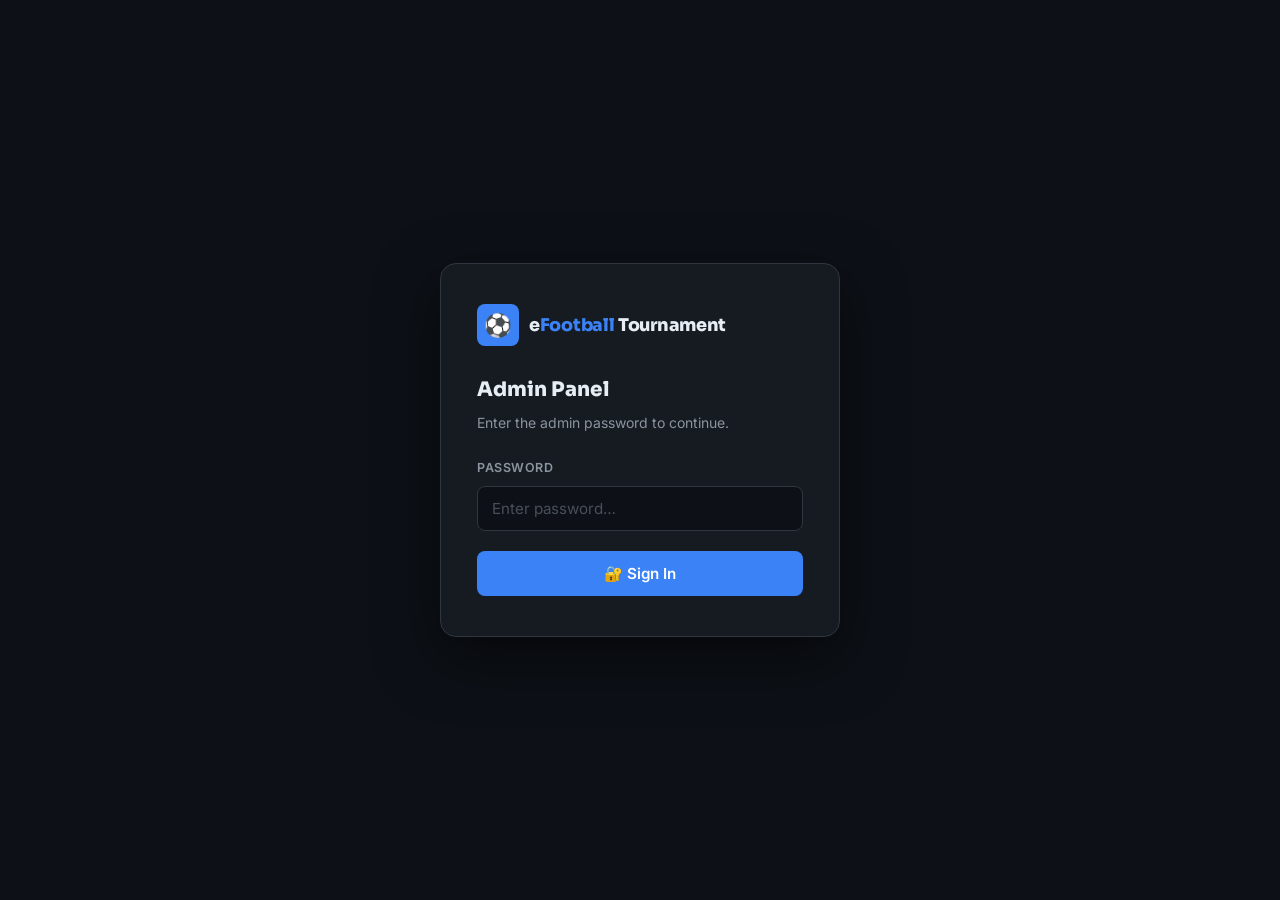
==== admin.htm @ eaf58ce0 "Rename admin.html to admin.htm" ====
<!DOCTYPE html>
<html lang="en">
<head>
<meta charset="UTF-8">
<meta name="viewport" content="width=device-width, initial-scale=1.0">
<title>eFootball Tournament — Admin Panel</title>
<link href="https://fonts.googleapis.com/css2?family=Inter:wght@400;500;600;700&family=Sora:wght@600;700;800&display=swap" rel="stylesheet">
<link rel="stylesheet" href="shared.css">
<link rel="stylesheet" href="admin.css">
</head>
<body>

<!-- LOGIN OVERLAY -->
<div id="loginOverlay">
  <div class="login-box">
    <div class="login-logo">
      <div class="logo-ico">⚽</div>
      <div class="logo-txt">e<span>Football</span> Tournament</div>
    </div>
    <h2>Admin Panel</h2>
    <p>Enter the admin password to continue.</p>
    <div class="login-field">
      <label for="loginPassword">Password</label>
      <input type="password" id="loginPassword" placeholder="Enter password…" autocomplete="current-password">
    </div>
    <div class="login-error" id="loginError">Incorrect password. Please try again.</div>
    <button class="btn btn-blue btn-login" onclick="doLogin()">🔐 Sign In</button>
  </div>
</div>

<header>
  <div class="hdr">
    <div class="logo">
      <div class="logo-ico">⚽</div>
      <div class="logo-txt">e<span>Football</span> Tournament</div>
    </div>
    <span class="badge">⚙ Admin Panel</span>
  </div>
</header>

<main>
  <!-- DRAFT RESTORED BANNER -->
  <div class="draft-banner hidden" id="draftBanner">
    <span>💾 Session restored — your players, fixtures and scores are saved automatically.</span>
    <button class="draft-clear" onclick="clearDraft()">🗑 Start Fresh</button>
  </div>

  <!-- AUTOSAVE INDICATOR -->
  <div id="saveIndicator">✓ Saved</div>

  <div class="pg-hdr">
    <h1>Tournament Manager</h1>
    <p>Follow the steps below — add players, generate fixtures, enter results, then publish the league table.</p>
  </div>

  <!-- STEP 1 -->
  <div class="card">
    <div class="card-head">
      <div class="step-n" id="sn1">1</div>
      <div class="head-info">
        <h2>Player Roster</h2>
        <p>Paste one player name per line (20 names recommended)</p>
      </div>
      <div class="head-right">
        <span class="tag tg-blue hidden" id="playerTag"></span>
      </div>
    </div>
    <div class="card-body">
      <label class="field-lbl">Player Names</label>
      <textarea id="playerInput" rows="10"
        placeholder="Jahim&#10;King&#10;Shadow&#10;Alex&#10;Jordan&#10;...one name per line"></textarea>
      <div class="act-row">
        <button class="btn btn-blue" onclick="generateFixtures()">⚡ Generate Fixtures</button>
      </div>
    </div>
  </div>

  <!-- STEP 2 -->
  <div class="card hidden" id="fixturesSection">
    <div class="card-head">
      <div class="step-n">2</div>
      <div class="head-info">
        <h2>Generated Fixtures</h2>
        <p>Home &amp; away — every player meets every other player twice</p>
      </div>
      <div class="head-right">
        <span class="tag tg-blue" id="fixtureCount"></span>
      </div>
    </div>
    <div class="card-body">
      <div id="fixturesContainer"></div>
    </div>
  </div>

  <!-- STEP 3 -->
  <div class="card hidden" id="resultsSection">
    <div class="card-head">
      <div class="step-n">3</div>
      <div class="head-info">
        <h2>Enter Match Results</h2>
        <p>Fill in scores for completed matches, then click Calculate</p>
      </div>
    </div>
    <div class="card-body">
      <div class="info-box">
        <span class="ico">💡</span>
        <span>Type the home and away goals for each match. You can leave unplayed matches blank — only filled results count toward the table. Click <strong>Calculate Standings</strong> to refresh the table at any time.</span>
      </div>
      <div class="tbl-wrap">
        <table class="rtable">
          <thead>
            <tr>
              <th style="width:36px">#</th>
              <th>Home Player</th>
              <th class="c" style="width:58px">HG</th>
              <th class="c" style="width:20px"></th>
              <th class="c" style="width:58px">AG</th>
              <th>Away Player</th>
              <th style="width:110px">Result</th>
            </tr>
          </thead>
          <tbody id="resultsBody"></tbody>
        </table>
      </div>
      <div class="act-row">
        <button class="btn btn-amber" onclick="calculateStandings()">📊 Calculate Standings</button>
      </div>
    </div>
  </div>

  <!-- STEP 4 -->
  <div class="card hidden" id="standingsSection">
    <div class="card-head">
      <div class="step-n">4</div>
      <div class="head-info">
        <h2>League Table</h2>
        <p>Sorted by points → goal difference → goals scored</p>
      </div>
      <div class="head-right">
        <span class="tag tg-green hidden" id="matchesPlayed"></span>
      </div>
    </div>
    <div class="card-body">
      <div class="tbl-wrap">
        <div id="standingsContainer"></div>
      </div>
      <div class="act-row">
        <button class="btn btn-green" onclick="publishData()">🚀 Publish to Public View</button>
      </div>
      <div class="pub-box" id="publishBox">
        <span>✅</span>
        <p>Published! Players can view standings at <a href="index.html" target="_blank">index.html →</a></p>
      </div>
    </div>
  </div>

</main>

<script src="admin.js"></script>
</body>
</html>
---- shared.css ----
*,*::before,*::after{margin:0;padding:0;box-sizing:border-box}
:root{
  --bg:#0d1117;--card:#161b22;--card2:#1c2330;
  --border:#30363d;--border-s:#21262d;
  --accent:#3b82f6;--accent-d:#2563eb;
  --green:#22c55e;--red:#ef4444;--amber:#f59e0b;--orange:#f97316;
  --text:#e6edf3;--muted:#8b949e;--dim:#484f58;
  --r:10px;
}
html{font-size:16px}
body{background:var(--bg);color:var(--text);font-family:'Inter',sans-serif;line-height:1.6;min-height:100vh}

/* HEADER */
header{background:var(--card);border-bottom:1px solid var(--border);position:sticky;top:0;z-index:100}
.hdr{max-width:960px;margin:0 auto;padding:0 24px;height:64px;display:flex;align-items:center;justify-content:space-between}
.logo{display:flex;align-items:center;gap:10px}
.logo-ico{width:36px;height:36px;background:var(--accent);border-radius:8px;display:flex;align-items:center;justify-content:center;font-size:1.2rem;flex-shrink:0}
.logo-txt{font-family:'Sora',sans-serif;font-weight:800;font-size:1.05rem;letter-spacing:-.3px}
.logo-txt span{color:var(--accent)}

/* TAG / BADGE */
.badge{padding:5px 12px;border-radius:20px;font-size:.72rem;font-weight:600;background:rgba(249,115,22,.12);color:var(--orange);border:1px solid rgba(249,115,22,.25)}
.tag{display:inline-flex;align-items:center;gap:4px;padding:3px 10px;border-radius:20px;font-size:.72rem;font-weight:600}
.tg-blue{background:rgba(59,130,246,.12);color:var(--accent);border:1px solid rgba(59,130,246,.25)}
.tg-green{background:rgba(34,197,94,.1);color:var(--green);border:1px solid rgba(34,197,94,.25)}
.tg-orange{background:rgba(249,115,22,.1);color:var(--orange);border:1px solid rgba(249,115,22,.25)}
.tg-amber{background:rgba(245,158,11,.1);color:var(--amber);border:1px solid rgba(245,158,11,.25)}

/* CARD */
.card{background:var(--card);border:1px solid var(--border);border-radius:var(--r);margin-bottom:20px;overflow:hidden;box-shadow:0 4px 24px rgba(0,0,0,.35)}
.card-head{display:flex;align-items:center;gap:14px;padding:18px 24px;border-bottom:1px solid var(--border-s);background:var(--card2)}
.card-title{font-family:'Sora',sans-serif;font-size:.95rem;font-weight:700;letter-spacing:-.2px}
.card-right{margin-left:auto}
.card-body{padding:24px}

/* STANDINGS TABLE */
table.stable{width:100%;border-collapse:collapse;font-size:.875rem}
table.stable thead th{padding:10px 12px;text-align:center;font-size:.72rem;font-weight:700;text-transform:uppercase;letter-spacing:.5px;color:var(--muted);border-bottom:1px solid var(--border);background:var(--card2);white-space:nowrap}
table.stable thead th.tl{text-align:left}
table.stable tbody td{padding:11px 12px;text-align:center;border-bottom:1px solid var(--border-s)}
table.stable tbody td.tl{text-align:left}
table.stable tbody tr:last-child td{border-bottom:none}
table.stable tbody tr:hover td{background:rgba(255,255,255,.025)}
.pts{font-family:'Sora',sans-serif;font-weight:800;font-size:1rem !important;color:var(--accent)}
.gdp{color:var(--green);font-weight:600}
.gdn{color:var(--red);font-weight:600}
.pname{font-weight:600;font-size:.9rem !important}
.form-c{font-size:.88rem;letter-spacing:2px}

/* FIXTURE CARDS */
.leg-banner{display:flex;align-items:center;gap:10px;padding:10px 14px;border-radius:8px;margin:0 0 12px;font-size:.82rem;font-weight:600}
.lb1{background:rgba(59,130,246,.08);border:1px solid rgba(59,130,246,.2);color:var(--accent)}
.lb2{background:rgba(249,115,22,.08);border:1px solid rgba(249,115,22,.2);color:var(--orange)}
.rl{font-size:.72rem;font-weight:700;text-transform:uppercase;letter-spacing:.8px;color:var(--dim);margin:14px 0 8px;display:flex;align-items:center;gap:8px}
.rl::after{content:'';flex:1;height:1px;background:var(--border-s)}
.fx-grid{display:grid;grid-template-columns:repeat(auto-fill,minmax(255px,1fr));gap:8px}
.fx-card{background:var(--bg);border:1px solid var(--border-s);border-radius:8px;padding:10px 14px;display:flex;flex-direction:column;gap:8px;transition:border-color .15s}
.fx-card:hover{border-color:var(--border)}
.fx-ltag{font-size:.65rem;font-weight:700;text-transform:uppercase;letter-spacing:.4px;padding:2px 7px;border-radius:4px;display:inline-block;width:fit-content}
.fx-ltag.home{background:rgba(59,130,246,.12);color:var(--accent)}
.fx-ltag.away{background:rgba(249,115,22,.1);color:var(--orange)}
.fx-match{display:flex;align-items:center;gap:8px}
.fx-p{flex:1;font-size:.875rem;font-weight:600;white-space:nowrap;overflow:hidden;text-overflow:ellipsis}
.fx-p.r{text-align:right}
.fx-vs{font-size:.65rem;font-weight:700;color:var(--dim);background:var(--card2);padding:3px 7px;border-radius:4px;flex-shrink:0}
.fx-score{font-family:'Sora',sans-serif;font-weight:800;font-size:.95rem;color:var(--text);background:var(--card2);padding:3px 10px;border-radius:4px;flex-shrink:0;min-width:56px;text-align:center}
.fx-card.played{border-color:rgba(59,130,246,.2)}
.fx-card.played.away-win{border-color:rgba(249,115,22,.2)}
.fx-card.played.draw{border-color:rgba(245,158,11,.2)}

/* TABLE WRAP */
.tbl-wrap{overflow-x:auto}

/* SCROLLBAR */
::-webkit-scrollbar{width:6px;height:6px}
::-webkit-scrollbar-track{background:var(--bg)}
::-webkit-scrollbar-thumb{background:var(--border);border-radius:4px}
::-webkit-scrollbar-thumb:hover{background:var(--muted)}

.hidden{display:none}
---- admin.css ----
/* MAIN */
main{max-width:960px;margin:0 auto;padding:36px 24px 80px}
.pg-hdr{margin-bottom:32px}
.pg-hdr h1{font-family:'Sora',sans-serif;font-size:1.6rem;font-weight:800;letter-spacing:-.5px;margin-bottom:6px}
.pg-hdr p{color:var(--muted);font-size:.92rem}

/* STEP CARDS */
.card-head{gap:14px;padding:18px 24px}
.step-n{width:28px;height:28px;border-radius:50%;background:var(--accent);color:#fff;font-size:.8rem;font-weight:700;display:flex;align-items:center;justify-content:center;flex-shrink:0}
.step-n.done{background:var(--green)}
.head-info h2{font-family:'Sora',sans-serif;font-size:.95rem;font-weight:700;letter-spacing:-.2px}
.head-info p{font-size:.78rem;color:var(--muted);margin-top:1px}
.head-right{margin-left:auto}

/* FIELD */
.field-lbl{display:block;font-size:.78rem;font-weight:600;color:var(--muted);text-transform:uppercase;letter-spacing:.5px;margin-bottom:8px}
textarea{width:100%;background:var(--bg);border:1px solid var(--border);border-radius:8px;color:var(--text);font-family:'Inter',sans-serif;font-size:.92rem;line-height:1.7;padding:14px 16px;resize:vertical;outline:none;transition:border-color .15s,box-shadow .15s}
textarea:focus{border-color:var(--accent);box-shadow:0 0 0 3px rgba(59,130,246,.15)}
textarea::placeholder{color:var(--dim)}

/* BUTTONS */
.btn{display:inline-flex;align-items:center;gap:7px;padding:10px 20px;border-radius:8px;font-family:'Inter',sans-serif;font-size:.875rem;font-weight:600;border:none;cursor:pointer;transition:all .15s}
.btn-blue{background:var(--accent);color:#fff}
.btn-blue:hover{background:var(--accent-d);transform:translateY(-1px);box-shadow:0 4px 12px rgba(59,130,246,.3)}
.btn-green{background:var(--green);color:#fff}
.btn-green:hover{background:#16a34a;transform:translateY(-1px);box-shadow:0 4px 12px rgba(34,197,94,.3)}
.btn-amber{background:var(--amber);color:#000}
.btn-amber:hover{background:#d97706;transform:translateY(-1px)}
.act-row{display:flex;align-items:center;gap:12px;flex-wrap:wrap;margin-top:20px}

/* INFO BOX */
.info-box{display:flex;gap:10px;background:rgba(59,130,246,.06);border:1px solid rgba(59,130,246,.2);border-radius:8px;padding:14px 16px;margin-bottom:20px;font-size:.85rem;color:var(--muted);line-height:1.5}
.info-box .ico{flex-shrink:0;margin-top:1px}

/* LEG BANNERS (admin view has margin override) */
.leg-banner:first-child{margin-top:0}
.leg-banner{margin:20px 0 12px}

/* RESULTS TABLE */
table.rtable{width:100%;border-collapse:collapse;font-size:.875rem}
table.rtable thead th{padding:10px 12px;text-align:left;font-size:.72rem;font-weight:700;text-transform:uppercase;letter-spacing:.5px;color:var(--muted);border-bottom:1px solid var(--border);background:var(--card2);white-space:nowrap}
table.rtable thead th.c{text-align:center}
table.rtable tbody td{padding:9px 12px;border-bottom:1px solid var(--border-s);vertical-align:middle}
table.rtable tbody tr:last-child td{border-bottom:none}
table.rtable tbody tr:hover td{background:rgba(255,255,255,.02)}
.rleg-row td{padding:12px 12px 6px !important;font-size:.72rem;font-weight:700;text-transform:uppercase;letter-spacing:.5px;border-bottom:1px solid var(--border) !important}
.score-in{width:52px;background:var(--bg);border:1px solid var(--border);border-radius:6px;color:var(--text);font-family:'Sora',sans-serif;font-size:1rem;font-weight:700;text-align:center;padding:6px 4px;outline:none;transition:border-color .15s,box-shadow .15s}
.score-in:focus{border-color:var(--accent);box-shadow:0 0 0 3px rgba(59,130,246,.15)}
.sc{color:var(--dim);font-weight:600;padding:0 6px}
.lbadge{display:inline-block;font-size:.62rem;font-weight:700;text-transform:uppercase;padding:1px 5px;border-radius:3px;margin-left:4px;vertical-align:middle}
.lbadge.h{background:rgba(59,130,246,.12);color:var(--accent)}
.lbadge.a{background:rgba(249,115,22,.1);color:var(--orange)}
.pname-s{font-weight:600;font-size:.92rem !important}

/* STANDINGS (admin) */
table.stable tbody tr:nth-child(1) td{background:rgba(59,130,246,.05)}
table.stable tbody tr:nth-child(1) td:first-child{color:var(--amber);font-weight:700}
table.stable tbody tr:nth-child(2) td:first-child{color:var(--muted);font-weight:700}
table.stable tbody tr:nth-child(3) td:first-child{color:#cd7f32;font-weight:700}

/* PUBLISH */
.pub-box{margin-top:16px;padding:14px 18px;background:rgba(34,197,94,.08);border:1px solid rgba(34,197,94,.25);border-radius:8px;display:none;align-items:center;gap:12px}
.pub-box.show{display:flex}
.pub-box p{font-size:.875rem;color:var(--green);font-weight:500}
.pub-box a{color:var(--green);font-weight:700}

/* DRAFT BANNER */
.draft-banner{display:flex;align-items:center;justify-content:space-between;gap:12px;flex-wrap:wrap;padding:12px 18px;background:rgba(59,130,246,.07);border:1px solid rgba(59,130,246,.22);border-radius:10px;margin-bottom:20px;font-size:.84rem;color:var(--muted)}
.draft-banner.hidden{display:none}
.draft-clear{background:rgba(239,68,68,.1);border:1px solid rgba(239,68,68,.25);color:var(--red);font-size:.78rem;font-weight:600;padding:5px 12px;border-radius:6px;cursor:pointer;transition:all .15s;font-family:'Inter',sans-serif}
.draft-clear:hover{background:rgba(239,68,68,.2);transform:translateY(-1px)}

/* AUTOSAVE INDICATOR */
#saveIndicator{position:fixed;bottom:24px;right:24px;background:var(--card);border:1px solid var(--green);color:var(--green);font-size:.78rem;font-weight:600;padding:8px 14px;border-radius:8px;box-shadow:0 4px 16px rgba(0,0,0,.4);opacity:0;transform:translateY(6px);transition:opacity .25s,transform .25s;pointer-events:none;z-index:200}
#saveIndicator.visible{opacity:1;transform:translateY(0)}


#loginOverlay{position:fixed;inset:0;background:var(--bg);z-index:9999;display:flex;align-items:center;justify-content:center;padding:24px}
.login-box{background:var(--card);border:1px solid var(--border);border-radius:16px;padding:40px 36px;width:100%;max-width:400px;box-shadow:0 20px 60px rgba(0,0,0,.6)}
.login-logo{display:flex;align-items:center;gap:10px;margin-bottom:28px}
.login-logo .logo-ico{width:42px;height:42px;font-size:1.4rem}
.login-logo .logo-txt{font-size:1.1rem}
.login-box h2{font-family:'Sora',sans-serif;font-size:1.25rem;font-weight:800;margin-bottom:6px}
.login-box p{color:var(--muted);font-size:.875rem;margin-bottom:24px}
.login-field{margin-bottom:16px}
.login-field label{display:block;font-size:.78rem;font-weight:600;color:var(--muted);text-transform:uppercase;letter-spacing:.5px;margin-bottom:8px}
.login-field input{width:100%;background:var(--bg);border:1px solid var(--border);border-radius:8px;color:var(--text);font-family:'Inter',sans-serif;font-size:.95rem;padding:12px 14px;outline:none;transition:border-color .15s,box-shadow .15s}
.login-field input:focus{border-color:var(--accent);box-shadow:0 0 0 3px rgba(59,130,246,.15)}
.login-field input::placeholder{color:var(--dim)}
.login-error{color:var(--red);font-size:.82rem;margin-bottom:14px;display:none}
.login-error.show{display:block}
.btn-login{width:100%;justify-content:center;padding:13px 20px;font-size:.95rem;margin-top:4px}
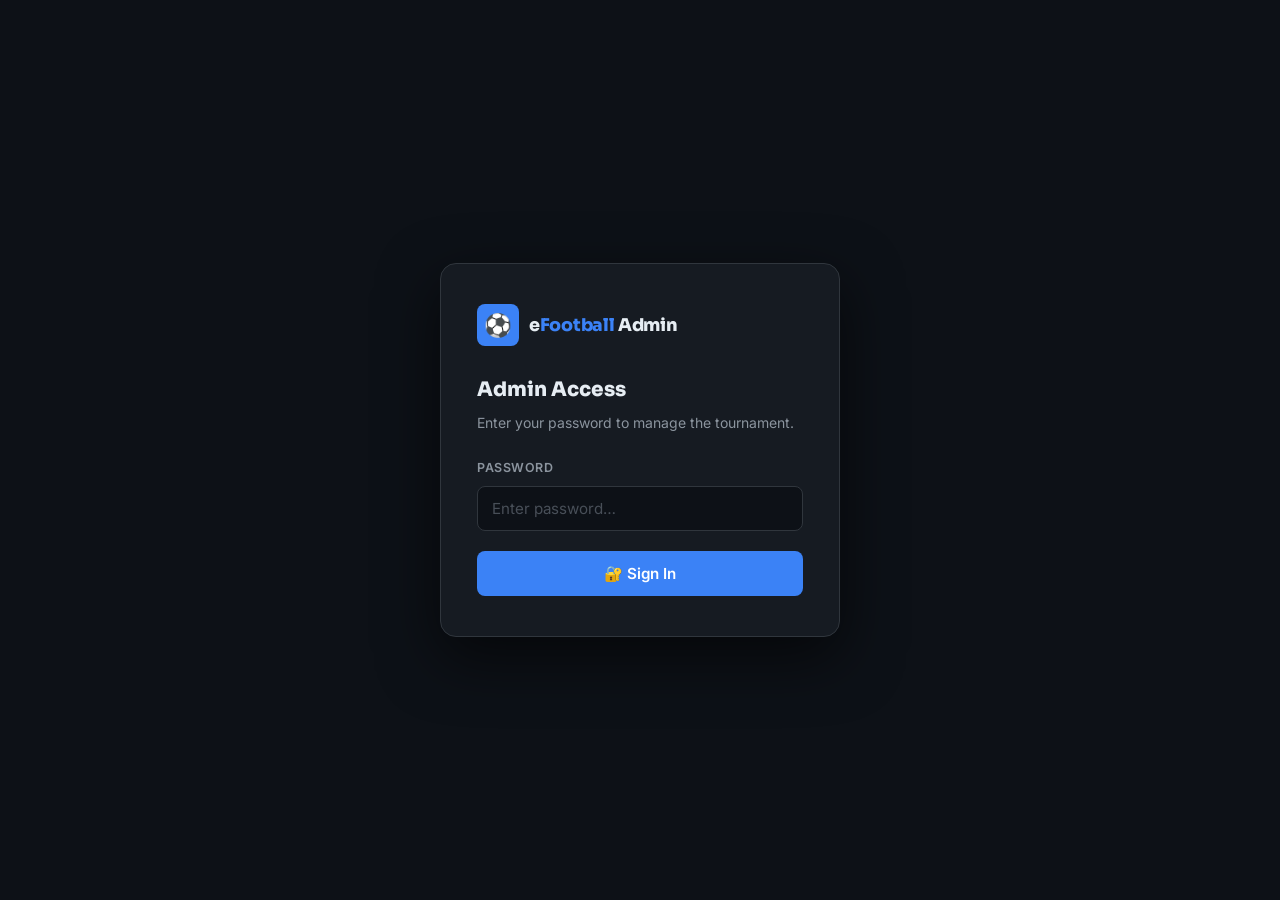
==== commit 2b17e6b1: "Add files via upload" ====
--- a/admin.htm
+++ b/admin.htm
@@ -1,161 +1,156 @@
-<!DOCTYPE html>
-<html lang="en">
-<head>
-<meta charset="UTF-8">
-<meta name="viewport" content="width=device-width, initial-scale=1.0">
-<title>eFootball Tournament — Admin Panel</title>
-<link href="https://fonts.googleapis.com/css2?family=Inter:wght@400;500;600;700&family=Sora:wght@600;700;800&display=swap" rel="stylesheet">
-<link rel="stylesheet" href="shared.css">
-<link rel="stylesheet" href="admin.css">
-</head>
-<body>
-
-<!-- LOGIN OVERLAY -->
-<div id="loginOverlay">
-  <div class="login-box">
-    <div class="login-logo">
-      <div class="logo-ico">⚽</div>
-      <div class="logo-txt">e<span>Football</span> Tournament</div>
-    </div>
-    <h2>Admin Panel</h2>
-    <p>Enter the admin password to continue.</p>
-    <div class="login-field">
-      <label for="loginPassword">Password</label>
-      <input type="password" id="loginPassword" placeholder="Enter password…" autocomplete="current-password">
-    </div>
-    <div class="login-error" id="loginError">Incorrect password. Please try again.</div>
-    <button class="btn btn-blue btn-login" onclick="doLogin()">🔐 Sign In</button>
-  </div>
-</div>
-
-<header>
-  <div class="hdr">
-    <div class="logo">
-      <div class="logo-ico">⚽</div>
-      <div class="logo-txt">e<span>Football</span> Tournament</div>
-    </div>
-    <span class="badge">⚙ Admin Panel</span>
-  </div>
-</header>
-
-<main>
-  <!-- DRAFT RESTORED BANNER -->
-  <div class="draft-banner hidden" id="draftBanner">
-    <span>💾 Session restored — your players, fixtures and scores are saved automatically.</span>
-    <button class="draft-clear" onclick="clearDraft()">🗑 Start Fresh</button>
-  </div>
-
-  <!-- AUTOSAVE INDICATOR -->
-  <div id="saveIndicator">✓ Saved</div>
-
-  <div class="pg-hdr">
-    <h1>Tournament Manager</h1>
-    <p>Follow the steps below — add players, generate fixtures, enter results, then publish the league table.</p>
-  </div>
-
-  <!-- STEP 1 -->
-  <div class="card">
-    <div class="card-head">
-      <div class="step-n" id="sn1">1</div>
-      <div class="head-info">
-        <h2>Player Roster</h2>
-        <p>Paste one player name per line (20 names recommended)</p>
-      </div>
-      <div class="head-right">
-        <span class="tag tg-blue hidden" id="playerTag"></span>
-      </div>
-    </div>
-    <div class="card-body">
-      <label class="field-lbl">Player Names</label>
-      <textarea id="playerInput" rows="10"
-        placeholder="Jahim&#10;King&#10;Shadow&#10;Alex&#10;Jordan&#10;...one name per line"></textarea>
-      <div class="act-row">
-        <button class="btn btn-blue" onclick="generateFixtures()">⚡ Generate Fixtures</button>
-      </div>
-    </div>
-  </div>
-
-  <!-- STEP 2 -->
-  <div class="card hidden" id="fixturesSection">
-    <div class="card-head">
-      <div class="step-n">2</div>
-      <div class="head-info">
-        <h2>Generated Fixtures</h2>
-        <p>Home &amp; away — every player meets every other player twice</p>
-      </div>
-      <div class="head-right">
-        <span class="tag tg-blue" id="fixtureCount"></span>
-      </div>
-    </div>
-    <div class="card-body">
-      <div id="fixturesContainer"></div>
-    </div>
-  </div>
-
-  <!-- STEP 3 -->
-  <div class="card hidden" id="resultsSection">
-    <div class="card-head">
-      <div class="step-n">3</div>
-      <div class="head-info">
-        <h2>Enter Match Results</h2>
-        <p>Fill in scores for completed matches, then click Calculate</p>
-      </div>
-    </div>
-    <div class="card-body">
-      <div class="info-box">
-        <span class="ico">💡</span>
-        <span>Type the home and away goals for each match. You can leave unplayed matches blank — only filled results count toward the table. Click <strong>Calculate Standings</strong> to refresh the table at any time.</span>
-      </div>
-      <div class="tbl-wrap">
-        <table class="rtable">
-          <thead>
-            <tr>
-              <th style="width:36px">#</th>
-              <th>Home Player</th>
-              <th class="c" style="width:58px">HG</th>
-              <th class="c" style="width:20px"></th>
-              <th class="c" style="width:58px">AG</th>
-              <th>Away Player</th>
-              <th style="width:110px">Result</th>
-            </tr>
-          </thead>
-          <tbody id="resultsBody"></tbody>
-        </table>
-      </div>
-      <div class="act-row">
-        <button class="btn btn-amber" onclick="calculateStandings()">📊 Calculate Standings</button>
-      </div>
-    </div>
-  </div>
-
-  <!-- STEP 4 -->
-  <div class="card hidden" id="standingsSection">
-    <div class="card-head">
-      <div class="step-n">4</div>
-      <div class="head-info">
-        <h2>League Table</h2>
-        <p>Sorted by points → goal difference → goals scored</p>
-      </div>
-      <div class="head-right">
-        <span class="tag tg-green hidden" id="matchesPlayed"></span>
-      </div>
-    </div>
-    <div class="card-body">
-      <div class="tbl-wrap">
-        <div id="standingsContainer"></div>
-      </div>
-      <div class="act-row">
-        <button class="btn btn-green" onclick="publishData()">🚀 Publish to Public View</button>
-      </div>
-      <div class="pub-box" id="publishBox">
-        <span>✅</span>
-        <p>Published! Players can view standings at <a href="index.html" target="_blank">index.html →</a></p>
-      </div>
-    </div>
-  </div>
-
-</main>
-
-<script src="admin.js"></script>
-</body>
-</html>
+<!DOCTYPE html>
+<html lang="en">
+<head>
+<meta charset="UTF-8">
+<meta name="viewport" content="width=device-width, initial-scale=1.0">
+<title>Admin Panel — eFootball Tournament</title>
+<link href="https://fonts.googleapis.com/css2?family=Inter:wght@400;500;600;700&family=Sora:wght@600;700;800&display=swap" rel="stylesheet">
+<link rel="stylesheet" href="shared.css">
+<link rel="stylesheet" href="admin.css">
+</head>
+<body>
+
+<!-- LOGIN OVERLAY -->
+<div id="loginOverlay">
+  <div class="login-box">
+    <div class="login-logo">
+      <div class="logo-ico">⚽</div>
+      <div class="logo-txt">e<span>Football</span> Admin</div>
+    </div>
+    <h2>Admin Access</h2>
+    <p>Enter your password to manage the tournament.</p>
+    <div class="login-field">
+      <label for="loginPassword">Password</label>
+      <input type="password" id="loginPassword" placeholder="Enter password…" autocomplete="current-password">
+    </div>
+    <div class="login-error" id="loginError">Incorrect password. Please try again.</div>
+    <button class="btn btn-blue btn-login" onclick="doLogin()">🔐 Sign In</button>
+  </div>
+</div>
+
+<!-- AUTOSAVE INDICATOR -->
+<div id="saveIndicator">✓ Draft saved</div>
+
+<!-- HEADER -->
+<header>
+  <div class="hdr">
+    <div class="logo">
+      <div class="logo-ico">⚽</div>
+      <div class="logo-txt">e<span>Football</span> Admin</div>
+    </div>
+    <a href="index.html" style="color:var(--muted);font-size:.82rem;text-decoration:none;">← Public View</a>
+  </div>
+</header>
+
+<main>
+  <div class="pg-hdr">
+    <h1>Tournament Admin</h1>
+    <p>Manage players, fixtures, results and publish live standings.</p>
+  </div>
+
+  <!-- DRAFT BANNER -->
+  <div class="draft-banner hidden" id="draftBanner">
+    <span>📝 You have a saved draft. Your progress has been restored.</span>
+    <button class="draft-clear" onclick="clearDraft()">Clear Draft</button>
+  </div>
+
+  <!-- STEP 1: PLAYERS -->
+  <div class="card">
+    <div class="card-head" style="display:flex;align-items:center;">
+      <span class="step-n" id="step1n">1</span>
+      <div class="head-info" style="margin-left:14px;">
+        <h2>Add Players</h2>
+        <p>Enter one player name per line</p>
+      </div>
+      <div class="head-right">
+        <span class="tag tg-blue hidden" id="playerTag"></span>
+      </div>
+    </div>
+    <div class="card-body" style="padding:24px;">
+      <label class="field-lbl" for="playerInput">Player Names</label>
+      <textarea id="playerInput" rows="8" placeholder="Player One&#10;Player Two&#10;Player Three&#10;Player Four&#10;…"></textarea>
+      <div class="act-row">
+        <button class="btn btn-blue" onclick="generateFixtures()">⚡ Generate Fixtures</button>
+      </div>
+    </div>
+  </div>
+
+  <!-- STEP 2: FIXTURES -->
+  <div class="card hidden" id="fixturesSection">
+    <div class="card-head" style="display:flex;align-items:center;">
+      <span class="step-n" id="step2n">2</span>
+      <div class="head-info" style="margin-left:14px;">
+        <h2>Fixtures</h2>
+        <p id="fixtureCount">—</p>
+      </div>
+    </div>
+    <div class="card-body" style="padding:24px;">
+      <div id="fixturesContainer"></div>
+    </div>
+  </div>
+
+  <!-- STEP 3: RESULTS -->
+  <div class="card hidden" id="resultsSection">
+    <div class="card-head" style="display:flex;align-items:center;">
+      <span class="step-n" id="step3n">3</span>
+      <div class="head-info" style="margin-left:14px;">
+        <h2>Enter Results</h2>
+        <p>Fill in match scores below</p>
+      </div>
+      <div class="head-right">
+        <span class="tag tg-blue hidden" id="matchesPlayed"></span>
+      </div>
+    </div>
+    <div class="card-body" style="padding:0;">
+      <div class="info-box" style="margin:20px 24px 0;">
+        <span class="ico">ℹ️</span>
+        <span>Enter scores for each match. Results are auto-saved as you type. Click <strong>Calculate Standings</strong> when ready.</span>
+      </div>
+      <div style="overflow-x:auto;padding:0 0 24px;">
+        <table class="rtable" style="margin:20px 24px 0;width:calc(100% - 48px);">
+          <thead>
+            <tr>
+              <th style="width:32px">#</th>
+              <th class="tl">Home</th>
+              <th class="c" style="width:60px">HG</th>
+              <th class="c" style="width:20px"></th>
+              <th class="c" style="width:60px">AG</th>
+              <th class="tl">Away</th>
+              <th style="width:90px">Result</th>
+            </tr>
+          </thead>
+          <tbody id="resultsBody"></tbody>
+        </table>
+      </div>
+      <div class="act-row" style="padding:0 24px 24px;">
+        <button class="btn btn-blue" onclick="calculateStandings()">📊 Calculate Standings</button>
+      </div>
+    </div>
+  </div>
+
+  <!-- STEP 4: STANDINGS -->
+  <div class="card hidden" id="standingsSection">
+    <div class="card-head" style="display:flex;align-items:center;">
+      <span class="step-n" id="step4n">4</span>
+      <div class="head-info" style="margin-left:14px;">
+        <h2>Standings Preview</h2>
+        <p>Review before publishing</p>
+      </div>
+    </div>
+    <div class="card-body" style="padding:24px;">
+      <div id="standingsContainer"></div>
+      <div class="act-row">
+        <button class="btn btn-green" onclick="publishData()">🚀 Publish Live</button>
+      </div>
+      <div class="pub-box" id="publishBox">
+        <span>✅</span>
+        <p>Published! <a href="index.html">View public page →</a></p>
+      </div>
+    </div>
+  </div>
+
+</main>
+
+<script src="admin.js"></script>
+</body>
+</html>
